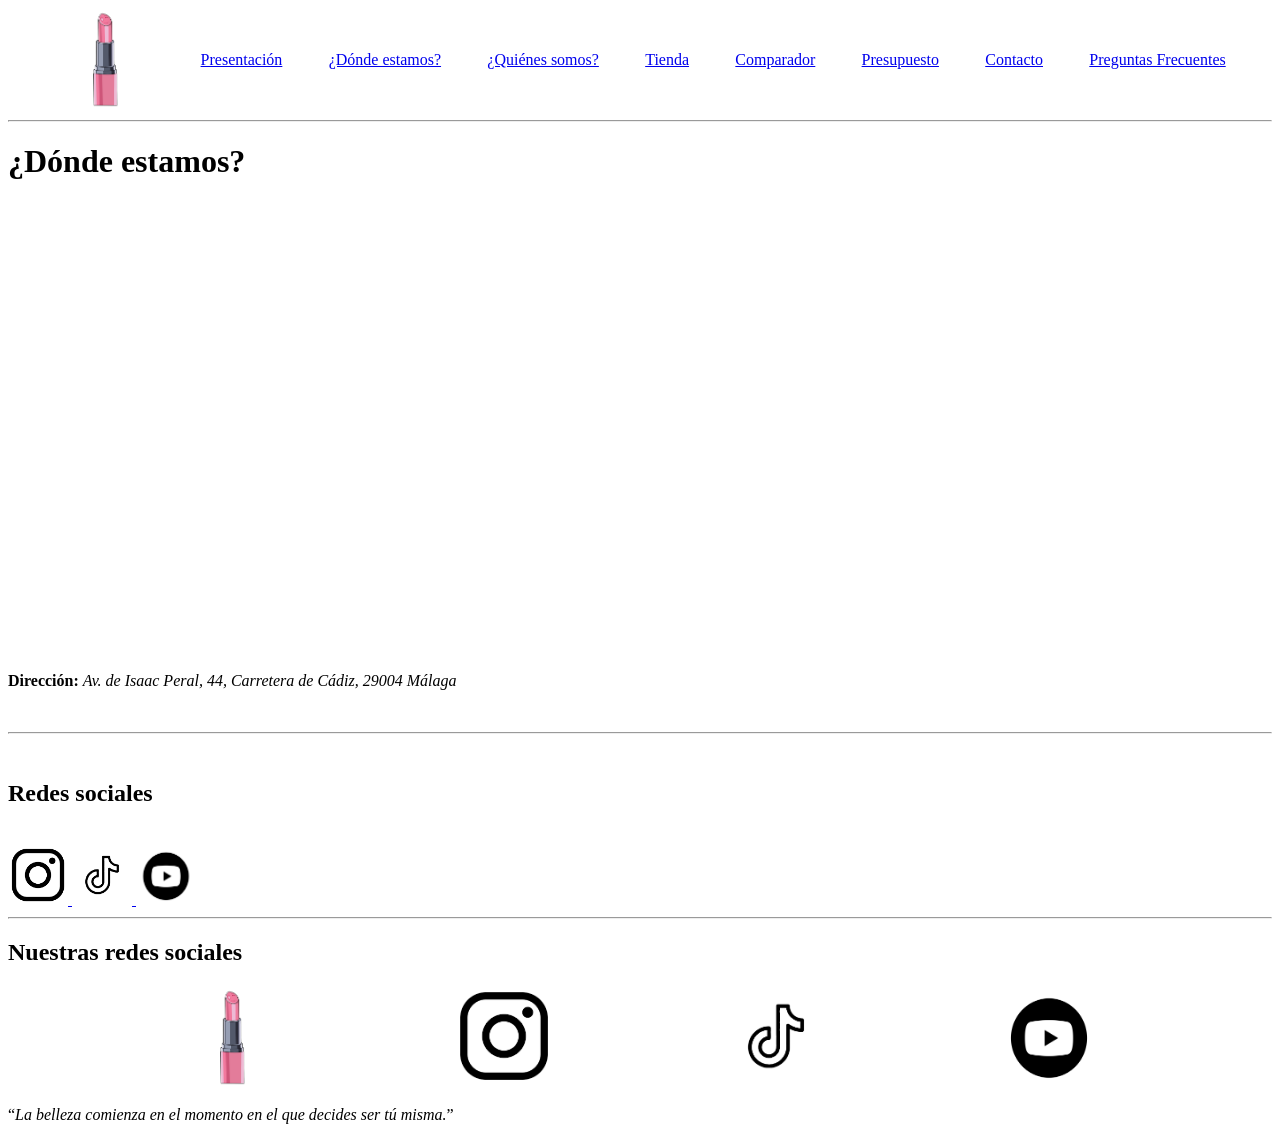
==== pagina1.html @ 7c95576a "On branch main Initial commit  Changes to be committed: 	new file:   "imagenes/Foto noem\303\255.jpg" ====
<!DOCTYPE html>
<html lang="es-ES">
  <head>
    <meta charset="UTF-8" />
    <meta
      name="viewport"
      content="width=device-width, initial-scale=1.0"
    />
    <meta
      name="author"
      content="Celia"
    />
    <meta
      name="description"
      content="Lugar donde encontrarnos y contactar con nosotras"
    />
    <meta
      name="keywords"
      content="maps, facebook, tiktok"
    />
    <title>¿Donde estamos?</title>
    <link
      rel="icon"
      href="imagenes/logo.png"
    />
    <style>
      nav{
        display: flex;
        justify-content: space-evenly;
        align-items: center;
      }
    </style>
  </head>
  <body>
    <!-- Cabecera de la página donde aparece el logo y la navegacion -->
    <header>
      <nav>
        <a href="index.html"
          ><img
            src="imagenes/logo.png"
            alt="Logo DivasMakeUp"
            width="100"
            height="100"
            title="Logo DivasMakeUp"
            id="inicio"
        /></a>
        <a href="presentacion.html">Presentación</a>
        <a href="pagina1.html">¿Dónde estamos?</a>
        <a href="pagina2.html">¿Quiénes somos?</a>
        <a href="pagina3.html">Tienda</a>
        <a href="pagina4.html">Comparador</a>
        <a href="pagina5.html">Presupuesto</a>
        <a href="pagina6.html">Contacto</a>
        <a href="pagina7.html">Preguntas Frecuentes</a>
      </nav>
      <hr />
    </header>
    <!-- Cuerpo de la página donde aparece el contenido -->
    <main>
      <!-- Parte donde aparece el lugar de la tienda y la dirección -->
      <h1>¿Dónde estamos?</h1>
      <section>
        <iframe
          src="https://www.google.com/maps/embed?pb=!1m18!1m12!1m3!1d3199.2994833748994!2d-4.46281172511031!3d36.69134067382996!2m3!1f0!2f0!3f0!3m2!1i1024!2i768!4f13.1!3m3!1m2!1s0xd72f9c45623d2c3%3A0x7a634bd28c0cf953!2sMEDAC%20Nova%20%F0%9F%A5%87%20Centro%20Tecnol%C3%B3gico%20de%20FP!5e0!3m2!1ses!2ses!4v1737686480984!5m2!1ses!2ses"
          width="600"
          height="450"
          style="border: 0"
          allowfullscreen=""
          loading="lazy"
          referrerpolicy="no-referrer-when-downgrade"
        ></iframe>
        <p>
          <strong>Dirección: </strong>
          <em>Av. de Isaac Peral, 44, Carretera de Cádiz, 29004 Málaga </em>
        </p>
      </section>
      <br />
      <hr />
      <br />
      <!-- Parte donde aparecen nuestras redes sociales -->
      <section id="redesSociales">
        <h2>Redes sociales</h2>
        <br />
        <a
          href="https://www.instagram.com/"
          target="_blank"
        >
          <img
            src="imagenes/logo insta.png"
            alt="Logo de Instagram"
            width="60"
            height="60"
            title="Logo Insta"
          />
        </a>
        <a
          href="https://www.tiktok.com/"
          target="_blank"
        >
          <img
            src="imagenes/logo tiktok.png"
            alt="Logo de Tiktok"
            width="60"
            height="60"
            title="Logo Tiktok"
          />
        </a>
        <a
          href="https://www.youtube.com/"
          target="_blank"
        >
          <img
            src="imagenes/logo youtube.jpg"
            alt="Logo de YouTube"
            width="60"
            height="60"
            title="Logo Youtube"
          />
        </a>
      </section>
      <hr />
    </main>
    <!-- Pie de la página donde aparecen las redes sociales -->
    <footer>
      <h2>Nuestras redes sociales</h2>
      <nav>
        <a href="#inicio">
          <img
            src="imagenes/logo.png"
            alt="Logo DivasMakeUp"
            width="100"
            height="100"
            title="Logo DivasMakeUp"
          />
        </a>
        <a
          href="https://www.instagram.com/"
          target="_blank"
        >
          <img
            src="imagenes/logo insta.png"
            alt="Logo de Instagram"
            width="100"
            height="100"
            title="Logo Insta"
          />
        </a>
        <a
          href="https://www.tiktok.com/"
          target="_blank"
        >
          <img
            src="imagenes/logo tiktok.png"
            alt="Logo de Tiktok"
            width="100"
            height="100"
            title="Logo Tiktok"
          />
        </a>
        <a
          href="https://www.youtube.com/"
          target="_blank"
        >
          <img
            src="imagenes/logo youtube.jpg"
            alt="Logo de YouTube"
            width="100"
            height="100"
            title="Logo Youtube"
          />
        </a>
      </nav>
      <p><q><em>La belleza comienza en el momento en el que decides ser tú misma.</em></q> </p>
    </footer>
  </body>
</html>
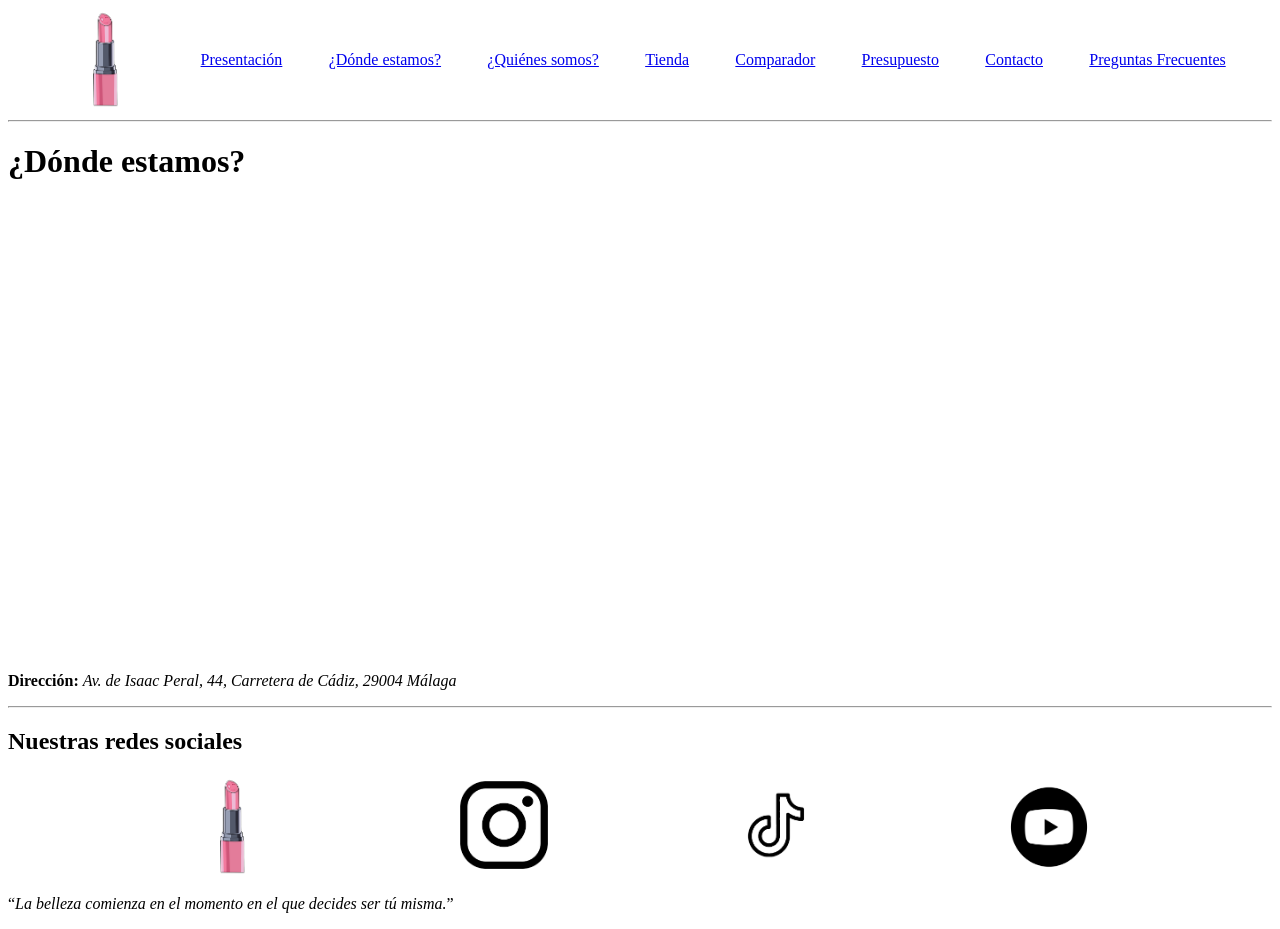
==== commit 526b61a2: "On branch main Your branch is up to date with 'origin/main'. Changes to be committed: 	new file:   ." ====
--- a/pagina1.html
+++ b/pagina1.html
@@ -24,7 +24,7 @@
       href="imagenes/logo.png"
     />
     <style>
-      nav{
+      nav {
         display: flex;
         justify-content: space-evenly;
         align-items: center;
@@ -73,50 +73,6 @@
           <strong>Dirección: </strong>
           <em>Av. de Isaac Peral, 44, Carretera de Cádiz, 29004 Málaga </em>
         </p>
-      </section>
-      <br />
-      <hr />
-      <br />
-      <!-- Parte donde aparecen nuestras redes sociales -->
-      <section id="redesSociales">
-        <h2>Redes sociales</h2>
-        <br />
-        <a
-          href="https://www.instagram.com/"
-          target="_blank"
-        >
-          <img
-            src="imagenes/logo insta.png"
-            alt="Logo de Instagram"
-            width="60"
-            height="60"
-            title="Logo Insta"
-          />
-        </a>
-        <a
-          href="https://www.tiktok.com/"
-          target="_blank"
-        >
-          <img
-            src="imagenes/logo tiktok.png"
-            alt="Logo de Tiktok"
-            width="60"
-            height="60"
-            title="Logo Tiktok"
-          />
-        </a>
-        <a
-          href="https://www.youtube.com/"
-          target="_blank"
-        >
-          <img
-            src="imagenes/logo youtube.jpg"
-            alt="Logo de YouTube"
-            width="60"
-            height="60"
-            title="Logo Youtube"
-          />
-        </a>
       </section>
       <hr />
     </main>
@@ -170,7 +126,14 @@
           />
         </a>
       </nav>
-      <p><q><em>La belleza comienza en el momento en el que decides ser tú misma.</em></q> </p>
+      <p>
+        <q
+          ><em
+            >La belleza comienza en el momento en el que decides ser tú
+            misma.</em
+          ></q
+        >
+      </p>
     </footer>
   </body>
 </html>
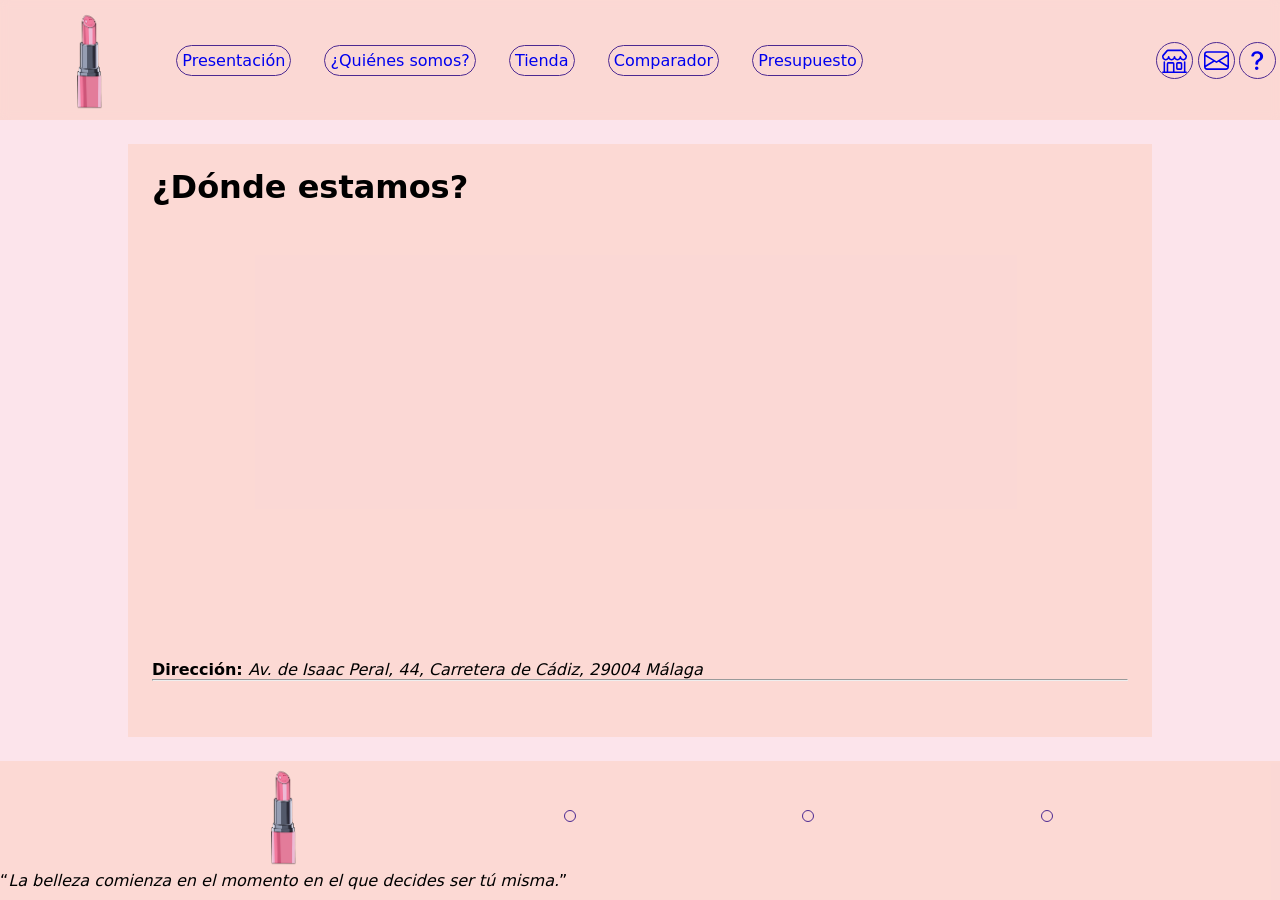
==== commit 49c1fd8b: "On branch main Your branch is up to date with 'origin/main'. Changes to be committed: 	new file:   e" ====
--- a/pagina1.html
+++ b/pagina1.html
@@ -23,19 +23,18 @@
       rel="icon"
       href="imagenes/logo.png"
     />
-    <style>
-      nav {
-        display: flex;
-        justify-content: space-evenly;
-        align-items: center;
-      }
-    </style>
+    <link
+      rel="stylesheet"
+      href="pagina1.css"
+    />
   </head>
   <body>
     <!-- Cabecera de la página donde aparece el logo y la navegacion -->
     <header>
-      <nav>
-        <a href="index.html"
+      <nav class="navegacion1">
+        <a
+          href="index.html"
+          class="logo"
           ><img
             src="imagenes/logo.png"
             alt="Logo DivasMakeUp"
@@ -45,15 +44,54 @@
             id="inicio"
         /></a>
         <a href="presentacion.html">Presentación</a>
-        <a href="pagina1.html">¿Dónde estamos?</a>
-        <a href="pagina2.html">¿Quiénes somos?</a>
-        <a href="pagina3.html">Tienda</a>
+
+        <a href="pagina2.html"> ¿Quiénes somos?</a>
+        <a href="pagina3.html"> Tienda</a>
         <a href="pagina4.html">Comparador</a>
         <a href="pagina5.html">Presupuesto</a>
-        <a href="pagina6.html">Contacto</a>
-        <a href="pagina7.html">Preguntas Frecuentes</a>
       </nav>
-      <hr />
+      <nav class="navegacion2">
+        <a href="pagina1.html">
+          <svg
+            xmlns="http://www.w3.org/2000/svg"
+            width="16"
+            height="16"
+            fill="currentColor"
+            class="bi bi-shop"
+            viewBox="0 0 16 16"
+          >
+            <path
+              d="M2.97 1.35A1 1 0 0 1 3.73 1h8.54a1 1 0 0 1 .76.35l2.609 3.044A1.5 1.5 0 0 1 16 5.37v.255a2.375 2.375 0 0 1-4.25 1.458A2.37 2.37 0 0 1 9.875 8 2.37 2.37 0 0 1 8 7.083 2.37 2.37 0 0 1 6.125 8a2.37 2.37 0 0 1-1.875-.917A2.375 2.375 0 0 1 0 5.625V5.37a1.5 1.5 0 0 1 .361-.976zm1.78 4.275a1.375 1.375 0 0 0 2.75 0 .5.5 0 0 1 1 0 1.375 1.375 0 0 0 2.75 0 .5.5 0 0 1 1 0 1.375 1.375 0 1 0 2.75 0V5.37a.5.5 0 0 0-.12-.325L12.27 2H3.73L1.12 5.045A.5.5 0 0 0 1 5.37v.255a1.375 1.375 0 0 0 2.75 0 .5.5 0 0 1 1 0M1.5 8.5A.5.5 0 0 1 2 9v6h1v-5a1 1 0 0 1 1-1h3a1 1 0 0 1 1 1v5h6V9a.5.5 0 0 1 1 0v6h.5a.5.5 0 0 1 0 1H.5a.5.5 0 0 1 0-1H1V9a.5.5 0 0 1 .5-.5M4 15h3v-5H4zm5-5a1 1 0 0 1 1-1h2a1 1 0 0 1 1 1v3a1 1 0 0 1-1 1h-2a1 1 0 0 1-1-1zm3 0h-2v3h2z"
+            /></svg
+        ></a>
+        <a href="pagina6.html">
+          <svg
+            xmlns="http://www.w3.org/2000/svg"
+            width="16"
+            height="16"
+            fill="currentColor"
+            class="bi bi-envelope"
+            viewBox="0 0 16 16"
+          >
+            <path
+              d="M0 4a2 2 0 0 1 2-2h12a2 2 0 0 1 2 2v8a2 2 0 0 1-2 2H2a2 2 0 0 1-2-2zm2-1a1 1 0 0 0-1 1v.217l7 4.2 7-4.2V4a1 1 0 0 0-1-1zm13 2.383-4.708 2.825L15 11.105zm-.034 6.876-5.64-3.471L8 9.583l-1.326-.795-5.64 3.47A1 1 0 0 0 2 13h12a1 1 0 0 0 .966-.741M1 11.105l4.708-2.897L1 5.383z"
+            /></svg
+        ></a>
+        <a href="pagina7.html">
+          <svg
+            xmlns="http://www.w3.org/2000/svg"
+            width="16"
+            height="16"
+            fill="currentColor"
+            class="bi bi-question-lg"
+            viewBox="0 0 16 16"
+          >
+            <path
+              fill-rule="evenodd"
+              d="M4.475 5.458c-.284 0-.514-.237-.47-.517C4.28 3.24 5.576 2 7.825 2c2.25 0 3.767 1.36 3.767 3.215 0 1.344-.665 2.288-1.79 2.973-1.1.659-1.414 1.118-1.414 2.01v.03a.5.5 0 0 1-.5.5h-.77a.5.5 0 0 1-.5-.495l-.003-.2c-.043-1.221.477-2.001 1.645-2.712 1.03-.632 1.397-1.135 1.397-2.028 0-.979-.758-1.698-1.926-1.698-1.009 0-1.71.529-1.938 1.402-.066.254-.278.461-.54.461h-.777ZM7.496 14c.622 0 1.095-.474 1.095-1.09 0-.618-.473-1.092-1.095-1.092-.606 0-1.087.474-1.087 1.091S6.89 14 7.496 14"
+            /></svg
+        ></a>
+      </nav>
     </header>
     <!-- Cuerpo de la página donde aparece el contenido -->
     <main>
@@ -78,9 +116,11 @@
     </main>
     <!-- Pie de la página donde aparecen las redes sociales -->
     <footer>
-      <h2>Nuestras redes sociales</h2>
       <nav>
-        <a href="#inicio">
+        <a
+          href="#inicio"
+          class="logo"
+        >
           <img
             src="imagenes/logo.png"
             alt="Logo DivasMakeUp"
@@ -94,10 +134,8 @@
           target="_blank"
         >
           <img
-            src="imagenes/logo insta.png"
+            src="icons/instagram.svg"
             alt="Logo de Instagram"
-            width="100"
-            height="100"
             title="Logo Insta"
           />
         </a>
@@ -106,10 +144,8 @@
           target="_blank"
         >
           <img
-            src="imagenes/logo tiktok.png"
+            src="icons/tiktok.svg"
             alt="Logo de Tiktok"
-            width="100"
-            height="100"
             title="Logo Tiktok"
           />
         </a>
@@ -118,14 +154,13 @@
           target="_blank"
         >
           <img
-            src="imagenes/logo youtube.jpg"
+            src="icons/youtube.svg"
             alt="Logo de YouTube"
-            width="100"
-            height="100"
             title="Logo Youtube"
           />
         </a>
       </nav>
+
       <p>
         <q
           ><em
--- a/pagina1.css
+++ b/pagina1.css
@@ -0,0 +1,128 @@
+:root {
+  --color-morado-azul: 76 41 145;
+  --color-morado: 134 45 163;
+  --color-morado-claro: 193 53 158;
+  --color-rosa: 242 122 158;
+  --color-salmon: 250 122 121;
+  --color-salmon-claro: 247 169 123;
+
+  font-family: system-ui, -apple-system, BlinkMacSystemFont, 'Segoe UI', Roboto,
+    Oxygen, Ubuntu, Cantarell, 'Open Sans', 'Helvetica Neue', sans-serif;
+}
+
+*,
+*::before,
+*::after {
+  box-sizing: border-box;
+  margin: 0;
+  scrollbar-width: thin;
+  scrollbar-color: rgb(var(--color-salmon-claro) / 0.8) transparent;
+  scroll-behavior: smooth;
+
+  /* outline: tomato 1px solid; */
+}
+
+html,
+body {
+  min-height: 100dvh;
+}
+
+body {
+  display: flex;
+  flex-direction: column;
+  flex-wrap: nowrap;
+  align-items: center;
+  gap: 1.5rem;
+  background-color: rgb(var(--color-rosa) / 0.2);
+}
+
+header {
+  background-color: rgb(var(--color-salmon-claro) / 0.2);
+  position: sticky;
+  top: 0;
+  width: 100%;
+  /* height: 20vh; */
+  flex: 2;
+  -webkit-backdrop-filter: blur(5px);
+  backdrop-filter: blur(5px); /* Aplica desenfoque */
+  z-index: 2;
+
+  display: flex;
+  flex-direction: row;
+  justify-content: space-between;
+  align-items: center;
+  flex-wrap: nowrap;
+}
+
+main {
+  width: 80%;
+  flex: 6;
+  padding: 1.5rem;
+  background-color: rgb(var(--color-salmon-claro) / 0.2);
+  /* height: 60vh; */
+}
+
+footer {
+  background-color: rgb(var(--color-salmon-claro) / 0.2);
+  width: 100%;
+  /* height: 20vh; */
+  flex: 2;
+}
+
+a {
+  display: flex;
+  flex-direction: column;
+  align-items: center;
+  text-decoration: none;
+  position: relative;
+
+  border: 1px solid rgb(var(--color-morado-azul));
+  border-radius: 25px;
+  padding: 5px;
+  overflow: hidden;
+
+  svg {
+    width: 25px;
+    height: 25px;
+  }
+
+  &::before {
+    position: absolute;
+    content: '';
+    width: 100%;
+    height: 0%;
+    bottom: 0;
+    left: 0;
+    z-index: -1;
+    background-color: rgb(var(--color-rosa));
+    border-radius: 50% 50% 0 0;
+  }
+
+  &:hover::before {
+    transition: height 0.4s ease;
+    height: 150%;
+  }
+}
+
+.logo {
+  border: none;
+  &:hover::before {
+    transition: height 0.4s ease;
+    height: 0;
+  }
+}
+
+nav {
+  display: flex;
+  flex-direction: row;
+  justify-content: space-evenly;
+  align-items: center;
+
+  &.navegacion1 {
+    width: 70%;
+  }
+
+  &.navegacion2 {
+    width: 10%;
+  }
+}
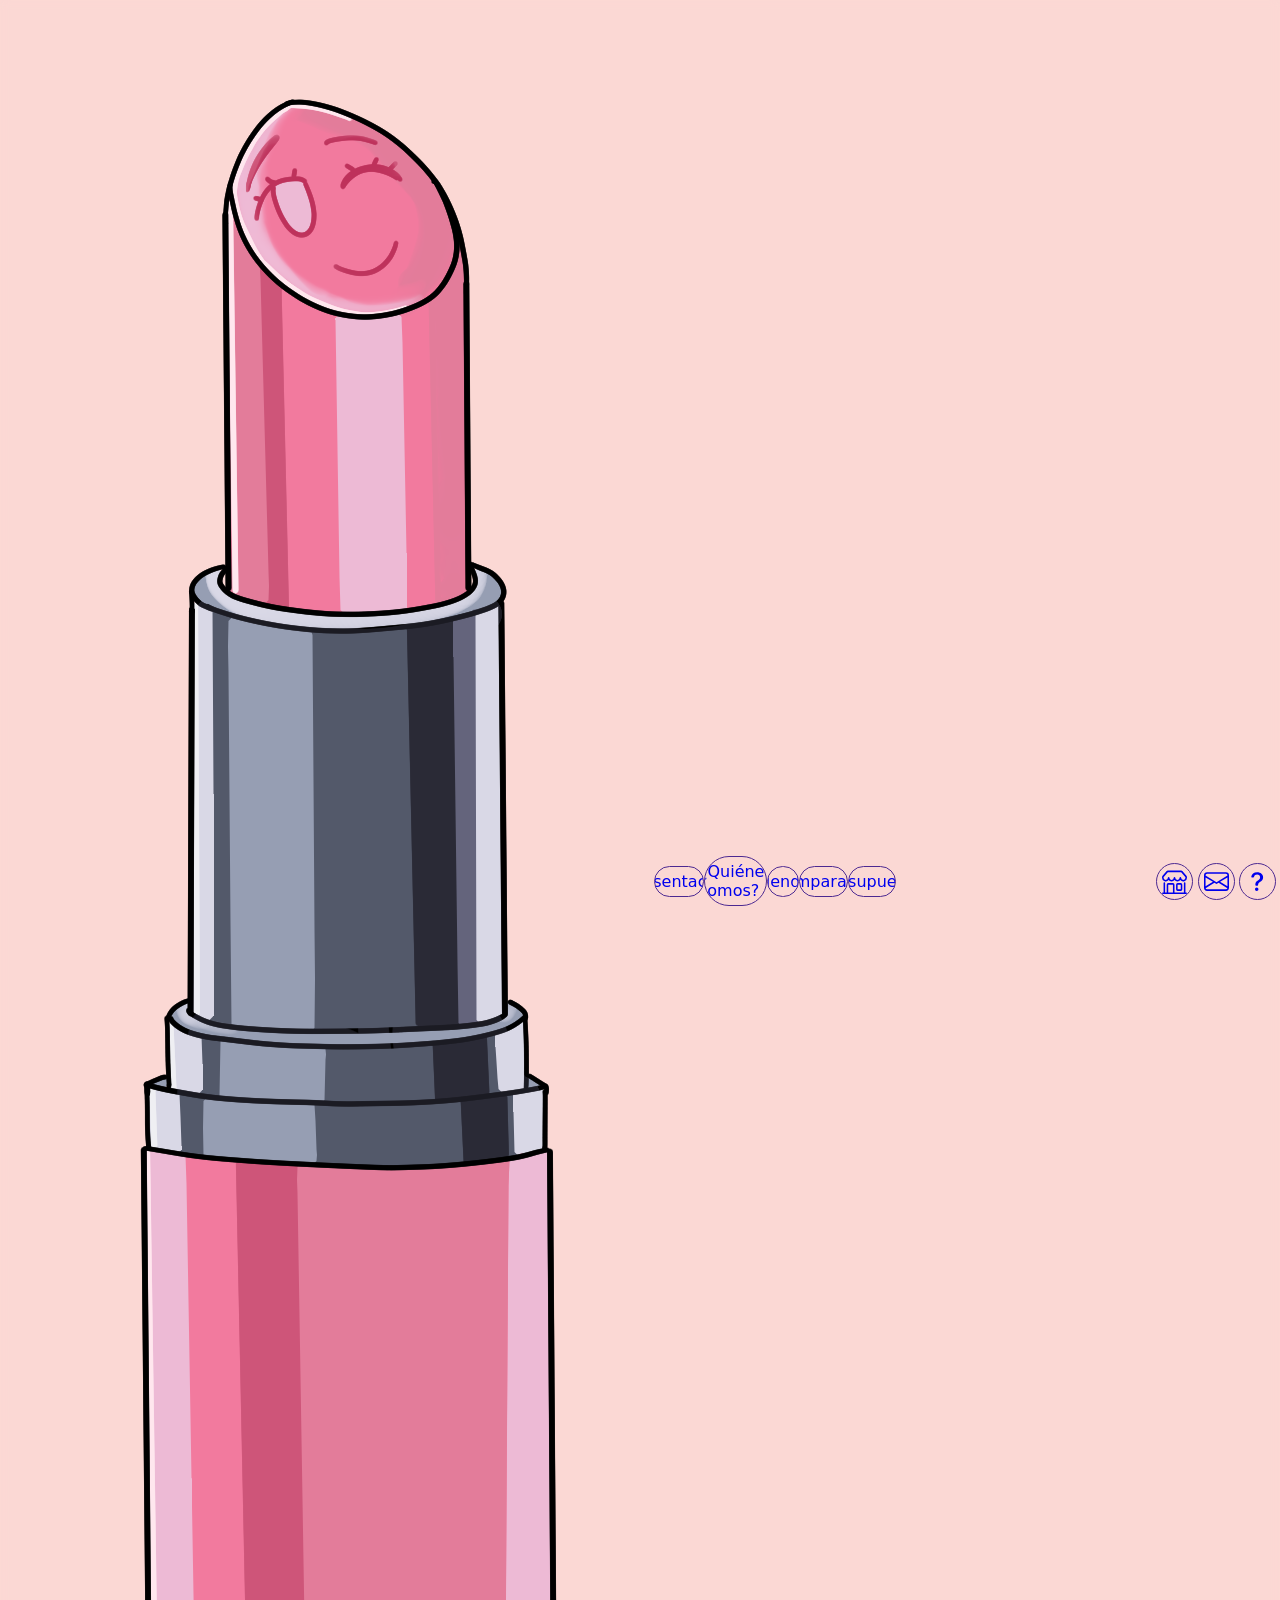
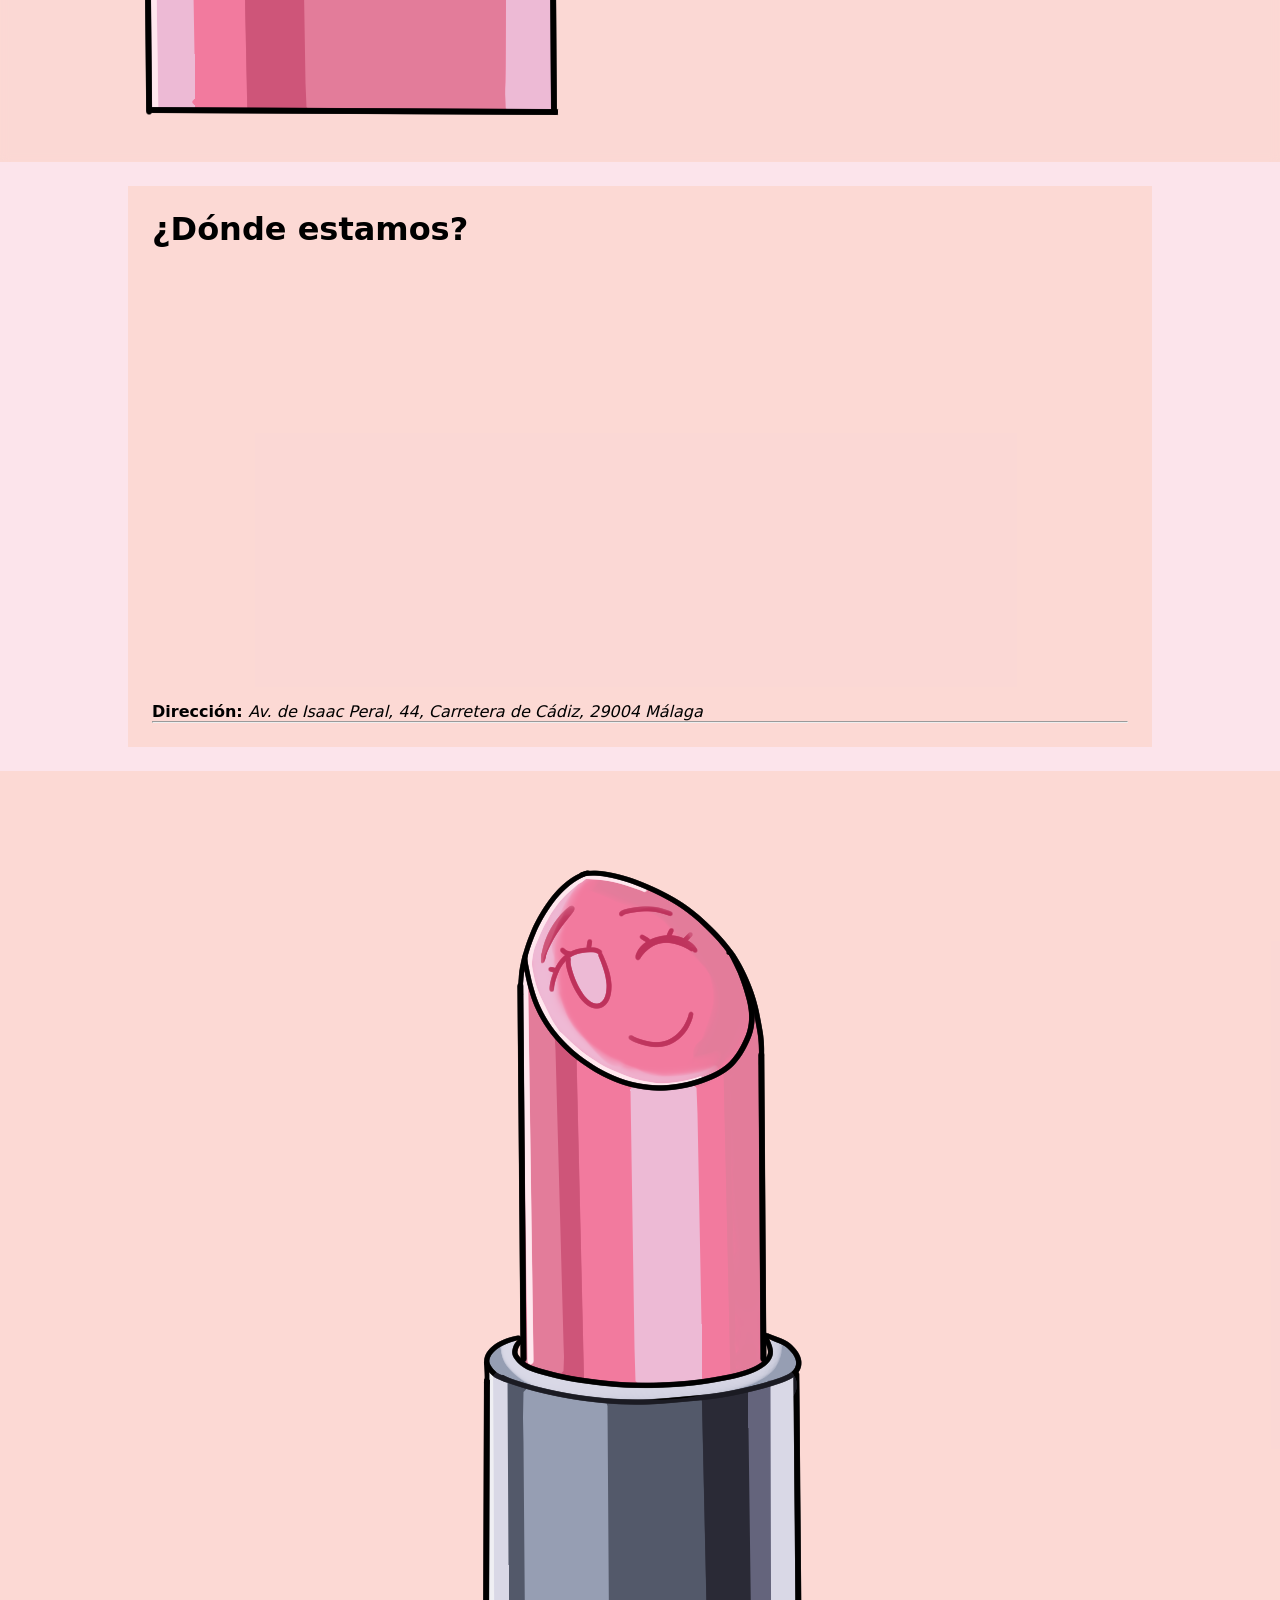
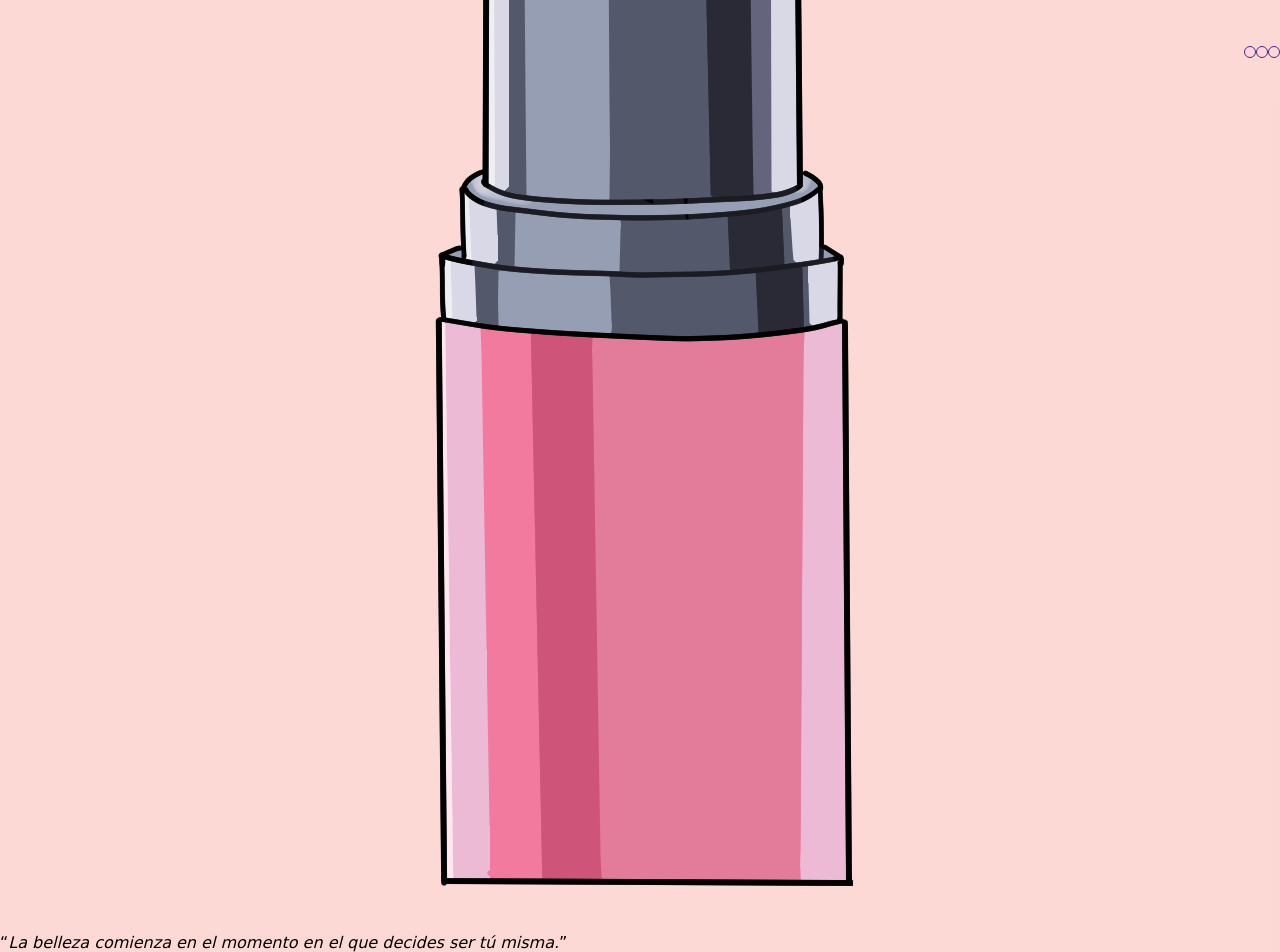
==== commit a666d76e: "refactor: extracted common styles into estilosGlobales.css On branch main Your branch is up to date " ====
--- a/pagina1.html
+++ b/pagina1.html
@@ -38,8 +38,6 @@
           ><img
             src="imagenes/logo.png"
             alt="Logo DivasMakeUp"
-            width="100"
-            height="100"
             title="Logo DivasMakeUp"
             id="inicio"
         /></a>
@@ -124,8 +122,6 @@
           <img
             src="imagenes/logo.png"
             alt="Logo DivasMakeUp"
-            width="100"
-            height="100"
             title="Logo DivasMakeUp"
           />
         </a>
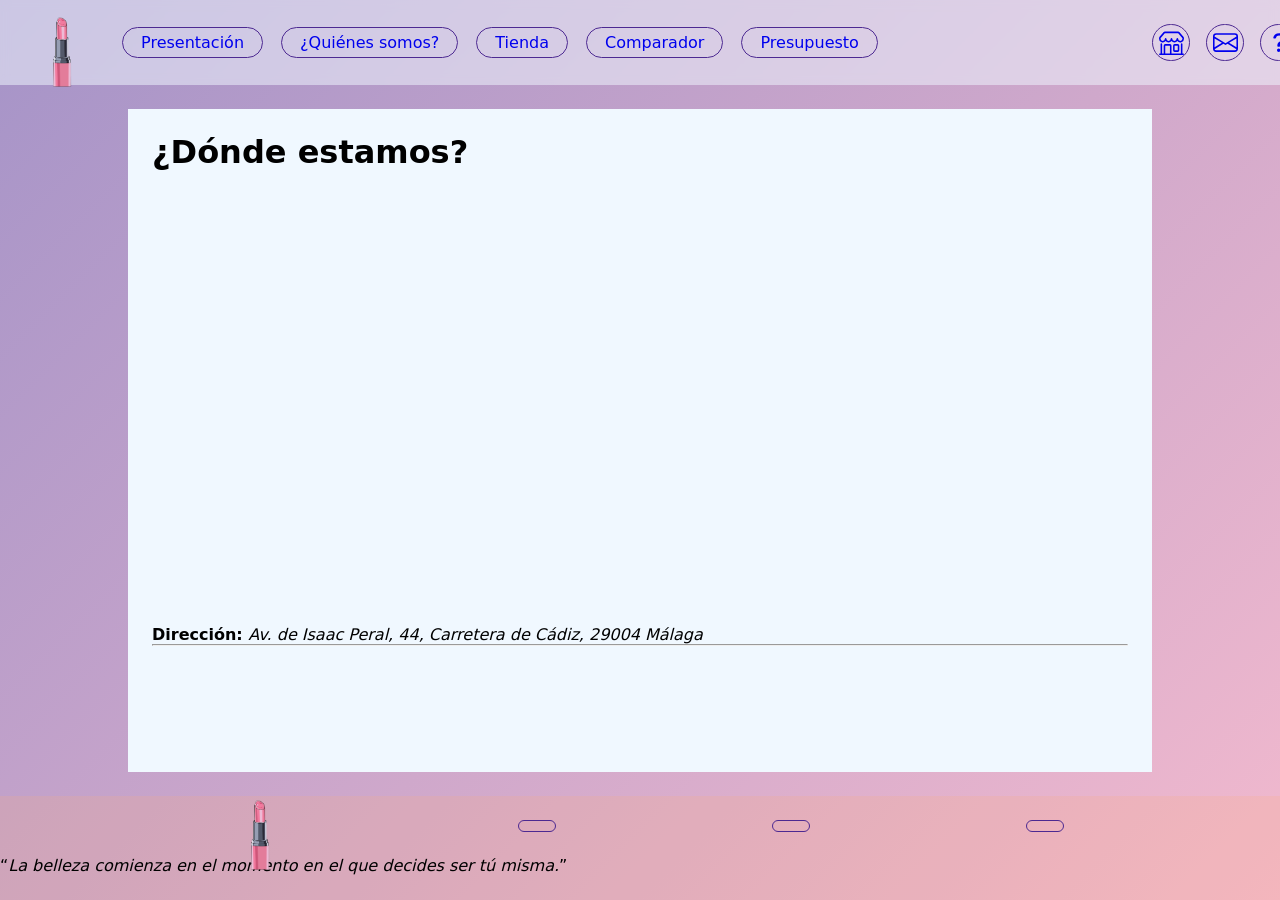
==== commit dc407a1f: "Hola" ====
--- a/pagina1.html
+++ b/pagina1.html
@@ -1,170 +1,90 @@
 <!DOCTYPE html>
 <html lang="es-ES">
-  <head>
-    <meta charset="UTF-8" />
-    <meta
-      name="viewport"
-      content="width=device-width, initial-scale=1.0"
-    />
-    <meta
-      name="author"
-      content="Celia"
-    />
-    <meta
-      name="description"
-      content="Lugar donde encontrarnos y contactar con nosotras"
-    />
-    <meta
-      name="keywords"
-      content="maps, facebook, tiktok"
-    />
-    <title>¿Donde estamos?</title>
-    <link
-      rel="icon"
-      href="imagenes/logo.png"
-    />
-    <link
-      rel="stylesheet"
-      href="pagina1.css"
-    />
-  </head>
-  <body>
-    <!-- Cabecera de la página donde aparece el logo y la navegacion -->
-    <header>
-      <nav class="navegacion1">
-        <a
-          href="index.html"
-          class="logo"
-          ><img
-            src="imagenes/logo.png"
-            alt="Logo DivasMakeUp"
-            title="Logo DivasMakeUp"
-            id="inicio"
-        /></a>
-        <a href="presentacion.html">Presentación</a>
 
-        <a href="pagina2.html"> ¿Quiénes somos?</a>
-        <a href="pagina3.html"> Tienda</a>
-        <a href="pagina4.html">Comparador</a>
-        <a href="pagina5.html">Presupuesto</a>
-      </nav>
-      <nav class="navegacion2">
-        <a href="pagina1.html">
-          <svg
-            xmlns="http://www.w3.org/2000/svg"
-            width="16"
-            height="16"
-            fill="currentColor"
-            class="bi bi-shop"
-            viewBox="0 0 16 16"
-          >
-            <path
-              d="M2.97 1.35A1 1 0 0 1 3.73 1h8.54a1 1 0 0 1 .76.35l2.609 3.044A1.5 1.5 0 0 1 16 5.37v.255a2.375 2.375 0 0 1-4.25 1.458A2.37 2.37 0 0 1 9.875 8 2.37 2.37 0 0 1 8 7.083 2.37 2.37 0 0 1 6.125 8a2.37 2.37 0 0 1-1.875-.917A2.375 2.375 0 0 1 0 5.625V5.37a1.5 1.5 0 0 1 .361-.976zm1.78 4.275a1.375 1.375 0 0 0 2.75 0 .5.5 0 0 1 1 0 1.375 1.375 0 0 0 2.75 0 .5.5 0 0 1 1 0 1.375 1.375 0 1 0 2.75 0V5.37a.5.5 0 0 0-.12-.325L12.27 2H3.73L1.12 5.045A.5.5 0 0 0 1 5.37v.255a1.375 1.375 0 0 0 2.75 0 .5.5 0 0 1 1 0M1.5 8.5A.5.5 0 0 1 2 9v6h1v-5a1 1 0 0 1 1-1h3a1 1 0 0 1 1 1v5h6V9a.5.5 0 0 1 1 0v6h.5a.5.5 0 0 1 0 1H.5a.5.5 0 0 1 0-1H1V9a.5.5 0 0 1 .5-.5M4 15h3v-5H4zm5-5a1 1 0 0 1 1-1h2a1 1 0 0 1 1 1v3a1 1 0 0 1-1 1h-2a1 1 0 0 1-1-1zm3 0h-2v3h2z"
-            /></svg
-        ></a>
-        <a href="pagina6.html">
-          <svg
-            xmlns="http://www.w3.org/2000/svg"
-            width="16"
-            height="16"
-            fill="currentColor"
-            class="bi bi-envelope"
-            viewBox="0 0 16 16"
-          >
-            <path
-              d="M0 4a2 2 0 0 1 2-2h12a2 2 0 0 1 2 2v8a2 2 0 0 1-2 2H2a2 2 0 0 1-2-2zm2-1a1 1 0 0 0-1 1v.217l7 4.2 7-4.2V4a1 1 0 0 0-1-1zm13 2.383-4.708 2.825L15 11.105zm-.034 6.876-5.64-3.471L8 9.583l-1.326-.795-5.64 3.47A1 1 0 0 0 2 13h12a1 1 0 0 0 .966-.741M1 11.105l4.708-2.897L1 5.383z"
-            /></svg
-        ></a>
-        <a href="pagina7.html">
-          <svg
-            xmlns="http://www.w3.org/2000/svg"
-            width="16"
-            height="16"
-            fill="currentColor"
-            class="bi bi-question-lg"
-            viewBox="0 0 16 16"
-          >
-            <path
-              fill-rule="evenodd"
-              d="M4.475 5.458c-.284 0-.514-.237-.47-.517C4.28 3.24 5.576 2 7.825 2c2.25 0 3.767 1.36 3.767 3.215 0 1.344-.665 2.288-1.79 2.973-1.1.659-1.414 1.118-1.414 2.01v.03a.5.5 0 0 1-.5.5h-.77a.5.5 0 0 1-.5-.495l-.003-.2c-.043-1.221.477-2.001 1.645-2.712 1.03-.632 1.397-1.135 1.397-2.028 0-.979-.758-1.698-1.926-1.698-1.009 0-1.71.529-1.938 1.402-.066.254-.278.461-.54.461h-.777ZM7.496 14c.622 0 1.095-.474 1.095-1.09 0-.618-.473-1.092-1.095-1.092-.606 0-1.087.474-1.087 1.091S6.89 14 7.496 14"
-            /></svg
-        ></a>
-      </nav>
-    </header>
-    <!-- Cuerpo de la página donde aparece el contenido -->
-    <main>
-      <!-- Parte donde aparece el lugar de la tienda y la dirección -->
-      <h1>¿Dónde estamos?</h1>
-      <section>
-        <iframe
-          src="https://www.google.com/maps/embed?pb=!1m18!1m12!1m3!1d3199.2994833748994!2d-4.46281172511031!3d36.69134067382996!2m3!1f0!2f0!3f0!3m2!1i1024!2i768!4f13.1!3m3!1m2!1s0xd72f9c45623d2c3%3A0x7a634bd28c0cf953!2sMEDAC%20Nova%20%F0%9F%A5%87%20Centro%20Tecnol%C3%B3gico%20de%20FP!5e0!3m2!1ses!2ses!4v1737686480984!5m2!1ses!2ses"
-          width="600"
-          height="450"
-          style="border: 0"
-          allowfullscreen=""
-          loading="lazy"
-          referrerpolicy="no-referrer-when-downgrade"
-        ></iframe>
-        <p>
-          <strong>Dirección: </strong>
-          <em>Av. de Isaac Peral, 44, Carretera de Cádiz, 29004 Málaga </em>
-        </p>
-      </section>
-      <hr />
-    </main>
-    <!-- Pie de la página donde aparecen las redes sociales -->
-    <footer>
-      <nav>
-        <a
-          href="#inicio"
-          class="logo"
-        >
-          <img
-            src="imagenes/logo.png"
-            alt="Logo DivasMakeUp"
-            title="Logo DivasMakeUp"
-          />
-        </a>
-        <a
-          href="https://www.instagram.com/"
-          target="_blank"
-        >
-          <img
-            src="icons/instagram.svg"
-            alt="Logo de Instagram"
-            title="Logo Insta"
-          />
-        </a>
-        <a
-          href="https://www.tiktok.com/"
-          target="_blank"
-        >
-          <img
-            src="icons/tiktok.svg"
-            alt="Logo de Tiktok"
-            title="Logo Tiktok"
-          />
-        </a>
-        <a
-          href="https://www.youtube.com/"
-          target="_blank"
-        >
-          <img
-            src="icons/youtube.svg"
-            alt="Logo de YouTube"
-            title="Logo Youtube"
-          />
-        </a>
-      </nav>
+<head>
+  <meta charset="UTF-8" />
+  <meta name="viewport" content="width=device-width, initial-scale=1.0" />
+  <meta name="author" content="Celia" />
+  <meta name="description" content="Lugar donde encontrarnos y contactar con nosotras" />
+  <meta name="keywords" content="maps, facebook, tiktok" />
+  <title>¿Donde estamos?</title>
+  <link rel="icon" href="imagenes/logo.png" />
+  <link rel="stylesheet" href="estilosGlobales.css">
+  <link rel="stylesheet" href="pagina1.css" />
+</head>
 
+<body>
+  <!-- Cabecera de la página donde aparece el logo y la navegacion -->
+  <header>
+    <nav class="navegacion1">
+      <a href="index.html" class="enlaceLogo"><img src="imagenes/logo.png" alt="Logo DivasMakeUp" title="Logo DivasMakeUp"
+          id="inicio" /></a>
+      <a href="presentacion.html">Presentación</a>
+
+      <a href="pagina2.html"> ¿Quiénes somos?</a>
+      <a href="pagina3.html"> Tienda</a>
+      <a href="pagina4.html">Comparador</a>
+      <a href="pagina5.html">Presupuesto</a>
+    </nav>
+    <nav class="navegacion2">
+      <a href="pagina1.html">
+        <svg xmlns="http://www.w3.org/2000/svg" width="16" height="16" fill="currentColor" class="bi bi-shop"
+          viewBox="0 0 16 16">
+          <path
+            d="M2.97 1.35A1 1 0 0 1 3.73 1h8.54a1 1 0 0 1 .76.35l2.609 3.044A1.5 1.5 0 0 1 16 5.37v.255a2.375 2.375 0 0 1-4.25 1.458A2.37 2.37 0 0 1 9.875 8 2.37 2.37 0 0 1 8 7.083 2.37 2.37 0 0 1 6.125 8a2.37 2.37 0 0 1-1.875-.917A2.375 2.375 0 0 1 0 5.625V5.37a1.5 1.5 0 0 1 .361-.976zm1.78 4.275a1.375 1.375 0 0 0 2.75 0 .5.5 0 0 1 1 0 1.375 1.375 0 0 0 2.75 0 .5.5 0 0 1 1 0 1.375 1.375 0 1 0 2.75 0V5.37a.5.5 0 0 0-.12-.325L12.27 2H3.73L1.12 5.045A.5.5 0 0 0 1 5.37v.255a1.375 1.375 0 0 0 2.75 0 .5.5 0 0 1 1 0M1.5 8.5A.5.5 0 0 1 2 9v6h1v-5a1 1 0 0 1 1-1h3a1 1 0 0 1 1 1v5h6V9a.5.5 0 0 1 1 0v6h.5a.5.5 0 0 1 0 1H.5a.5.5 0 0 1 0-1H1V9a.5.5 0 0 1 .5-.5M4 15h3v-5H4zm5-5a1 1 0 0 1 1-1h2a1 1 0 0 1 1 1v3a1 1 0 0 1-1 1h-2a1 1 0 0 1-1-1zm3 0h-2v3h2z" />
+        </svg></a>
+      <a href="pagina6.html">
+        <svg xmlns="http://www.w3.org/2000/svg" width="16" height="16" fill="currentColor" class="bi bi-envelope"
+          viewBox="0 0 16 16">
+          <path
+            d="M0 4a2 2 0 0 1 2-2h12a2 2 0 0 1 2 2v8a2 2 0 0 1-2 2H2a2 2 0 0 1-2-2zm2-1a1 1 0 0 0-1 1v.217l7 4.2 7-4.2V4a1 1 0 0 0-1-1zm13 2.383-4.708 2.825L15 11.105zm-.034 6.876-5.64-3.471L8 9.583l-1.326-.795-5.64 3.47A1 1 0 0 0 2 13h12a1 1 0 0 0 .966-.741M1 11.105l4.708-2.897L1 5.383z" />
+        </svg></a>
+      <a href="pagina7.html">
+        <svg xmlns="http://www.w3.org/2000/svg" width="16" height="16" fill="currentColor" class="bi bi-question-lg"
+          viewBox="0 0 16 16">
+          <path fill-rule="evenodd"
+            d="M4.475 5.458c-.284 0-.514-.237-.47-.517C4.28 3.24 5.576 2 7.825 2c2.25 0 3.767 1.36 3.767 3.215 0 1.344-.665 2.288-1.79 2.973-1.1.659-1.414 1.118-1.414 2.01v.03a.5.5 0 0 1-.5.5h-.77a.5.5 0 0 1-.5-.495l-.003-.2c-.043-1.221.477-2.001 1.645-2.712 1.03-.632 1.397-1.135 1.397-2.028 0-.979-.758-1.698-1.926-1.698-1.009 0-1.71.529-1.938 1.402-.066.254-.278.461-.54.461h-.777ZM7.496 14c.622 0 1.095-.474 1.095-1.09 0-.618-.473-1.092-1.095-1.092-.606 0-1.087.474-1.087 1.091S6.89 14 7.496 14" />
+        </svg></a>
+    </nav>
+  </header>
+  <!-- Cuerpo de la página donde aparece el contenido -->
+  <main>
+    <!-- Parte donde aparece el lugar de la tienda y la dirección -->
+    <h1>¿Dónde estamos?</h1>
+    <section>
+      <iframe
+        src="https://www.google.com/maps/embed?pb=!1m18!1m12!1m3!1d3199.2994833748994!2d-4.46281172511031!3d36.69134067382996!2m3!1f0!2f0!3f0!3m2!1i1024!2i768!4f13.1!3m3!1m2!1s0xd72f9c45623d2c3%3A0x7a634bd28c0cf953!2sMEDAC%20Nova%20%F0%9F%A5%87%20Centro%20Tecnol%C3%B3gico%20de%20FP!5e0!3m2!1ses!2ses!4v1737686480984!5m2!1ses!2ses"
+        width="600" height="450" style="border: 0" allowfullscreen="" loading="lazy"
+        referrerpolicy="no-referrer-when-downgrade"></iframe>
       <p>
-        <q
-          ><em
-            >La belleza comienza en el momento en el que decides ser tú
-            misma.</em
-          ></q
-        >
+        <strong>Dirección: </strong>
+        <em>Av. de Isaac Peral, 44, Carretera de Cádiz, 29004 Málaga </em>
       </p>
-    </footer>
-  </body>
-</html>
+    </section>
+    <hr />
+  </main>
+  <!-- Pie de la página donde aparecen las redes sociales -->
+  <footer>
+    <nav>
+      <a href="#inicio" class="enlaceLogo">
+        <img src="imagenes/logo.png" alt="Logo DivasMakeUp" title="Logo DivasMakeUp" />
+      </a>
+      <a href="https://www.instagram.com/" target="_blank">
+        <img src="icons/instagram.svg" alt="Logo de Instagram" title="Logo Insta" />
+      </a>
+      <a href="https://www.tiktok.com/" target="_blank">
+        <img src="icons/tiktok.svg" alt="Logo de Tiktok" title="Logo Tiktok" />
+      </a>
+      <a href="https://www.youtube.com/" target="_blank">
+        <img src="icons/youtube.svg" alt="Logo de YouTube" title="Logo Youtube" />
+      </a>
+    </nav>
+
+    <p>
+      <q><em>La belleza comienza en el momento en el que decides ser tú
+          misma.</em></q>
+    </p>
+  </footer>
+</body>
+
+</html>
--- a/estilosGlobales.css
+++ b/estilosGlobales.css
@@ -0,0 +1,161 @@
+:root {
+  --color-morado-azul: 76 41 145;
+  --color-morado: 134 45 163;
+  --color-morado-claro: 193 53 158;
+  --color-rosa: 242 122 158;
+  --color-salmon: 250 122 121;
+  --color-salmon-claro: 247 169 123;
+
+  font-family: system-ui, -apple-system, BlinkMacSystemFont, 'Segoe UI', Roboto,
+    Oxygen, Ubuntu, Cantarell, 'Open Sans', 'Helvetica Neue', sans-serif;
+}
+
+*,
+*::before,
+*::after {
+  box-sizing: border-box;
+  margin: 0;
+  scrollbar-width: thin;
+  scrollbar-color: rgb(var(--color-salmon-claro) / 0.8) transparent;
+  scroll-behavior: smooth;
+
+  /* outline: tomato 1px solid; */
+}
+
+html,
+body {
+  min-height: 100dvh;
+}
+
+body {
+  display: flex;
+  flex-direction: column;
+  flex-wrap: nowrap;
+  align-items: center;
+  gap: 1.5rem;
+  /* background-color: rgb(var(--color-rosa) / 0.2); */
+  background: linear-gradient(
+    135deg,
+    rgb(var(--color-morado-azul) / 0.5),
+    rgb(var(--color-rosa) / 0.5),
+    rgb(var(--color-salmon-claro))
+  );
+
+  background-size: 300%;
+  animation: animarGradiente 15s ease infinite ;
+}
+
+@keyframes animarGradiente {
+  0% {
+    background-position: 0% 50%;
+  }
+  50% {
+    background-position: 100% 50%;
+  }
+  100% {
+    background-position: 0% 50%;
+  }
+}
+
+header {
+  /* background-color: rgb(var(--color-salmon-claro) / 0.2); */
+  background-color: rgba(240, 248, 255, 0.517);
+  position: sticky;
+  top: 0;
+  width: 100%;
+  /* height: 20vh; */
+  flex: 2;
+  -webkit-backdrop-filter: blur(5px);
+  backdrop-filter: blur(5px); /* Aplica desenfoque */
+  z-index: 1;
+
+  display: flex;
+  flex-direction: row;
+  justify-content: space-between;
+  align-items: center;
+  flex-wrap: nowrap;
+}
+
+main {
+  width: 80%;
+  flex: 8;
+  padding: 1.5rem;
+  background-color: aliceblue;
+  /* height: 60vh; */
+}
+
+footer {
+  background-color: rgb(var(--color-salmon-claro) / 0.2);
+  width: 100%;
+  /* height: 20vh; */
+  flex: 2;
+}
+
+nav {
+  display: flex;
+  flex-direction: row;
+  justify-content: space-evenly;
+  align-items: center;
+
+  &.navegacion1 {
+    width: 70%;
+  }
+
+  &.navegacion2 {
+    width: 10%;
+    gap: 1rem;
+  }
+}
+
+a {
+  display: flex;
+  flex-direction: column;
+  align-items: center;
+  text-decoration: none;
+  position: relative;
+
+  border: 1px solid rgb(var(--color-morado-azul));
+  border-radius: 25px;
+  padding: 5px;
+  padding-inline: 18px;
+  overflow: hidden;
+
+  svg {
+    width: 25px;
+    height: 25px;
+  }
+
+  &::before {
+    position: absolute;
+    content: '';
+    width: 100%;
+    height: 0%;
+    bottom: 0;
+    left: 0;
+    z-index: -1;
+    background-color: rgb(var(--color-rosa));
+    border-radius: 50% 50% 0 0;
+  }
+
+  &:hover::before {
+    transition: height 0.4s ease;
+    height: 150%;
+  }
+}
+
+.enlaceLogo {
+  border: none;
+  overflow: visible;
+
+  &:hover::before {
+    height: 0;
+  }
+
+  > img {
+    height: 50px;
+    width: 50px;
+    scale: 1.5;
+    position: relative;
+    top: 0.5rem;
+  }
+}
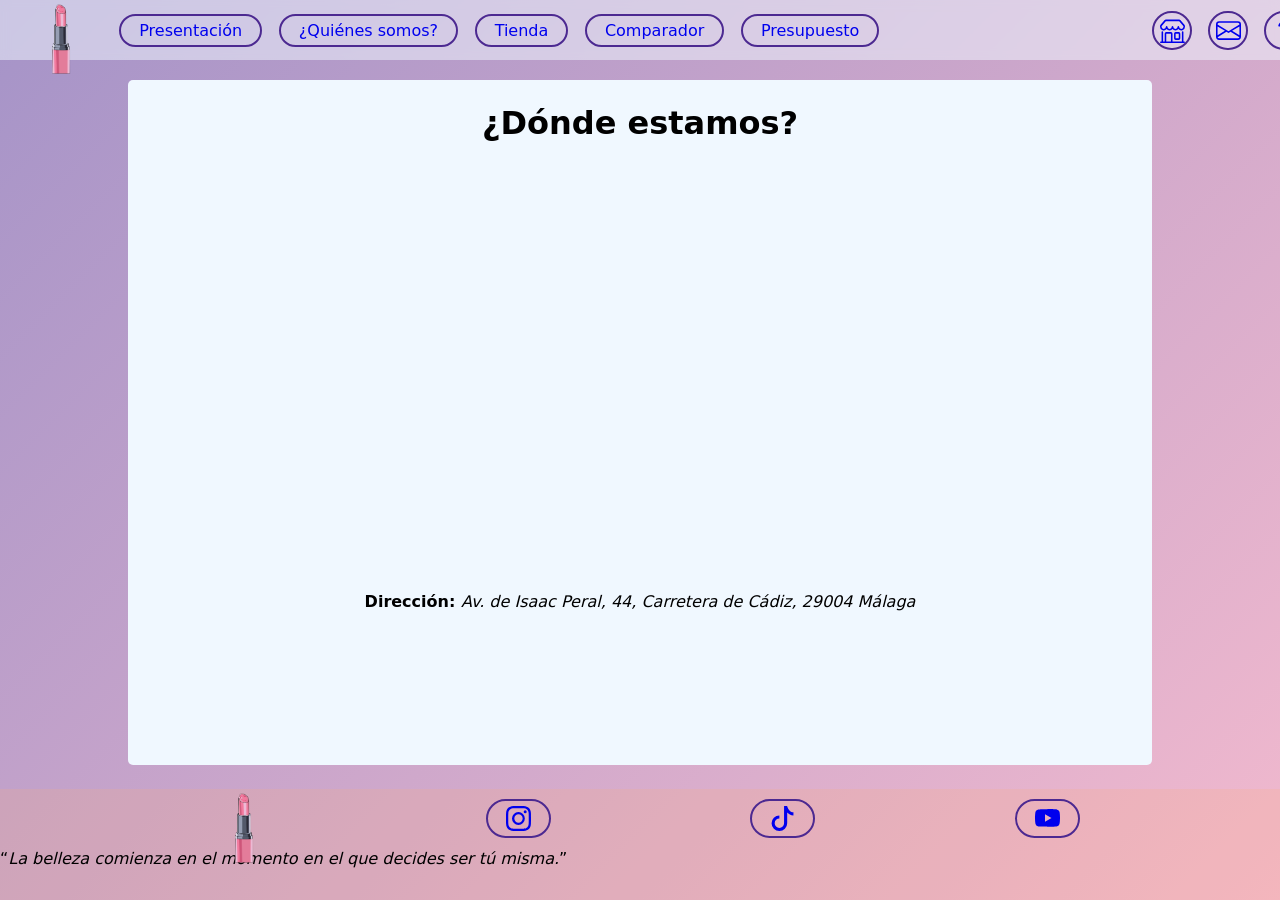
==== commit 19eb4ee5: "On branch main Your branch is up to date with 'origin/main'. Changes to be committed: 	modified:   e" ====
--- a/pagina1.html
+++ b/pagina1.html
@@ -1,90 +1,195 @@
 <!DOCTYPE html>
 <html lang="es-ES">
+  <head>
+    <meta charset="UTF-8" />
+    <meta
+      name="viewport"
+      content="width=device-width, initial-scale=1.0"
+    />
+    <meta
+      name="author"
+      content="Celia"
+    />
+    <meta
+      name="description"
+      content="Lugar donde encontrarnos y contactar con nosotras"
+    />
+    <meta
+      name="keywords"
+      content="maps, facebook, tiktok"
+    />
+    <title>¿Donde estamos?</title>
+    <link
+      rel="icon"
+      href="imagenes/logo.png"
+    />
+    <link
+      rel="stylesheet"
+      href="estilosGlobales.css"
+    />
+    <link
+      rel="stylesheet"
+      href="pagina1.css"
+    />
+  </head>
 
-<head>
-  <meta charset="UTF-8" />
-  <meta name="viewport" content="width=device-width, initial-scale=1.0" />
-  <meta name="author" content="Celia" />
-  <meta name="description" content="Lugar donde encontrarnos y contactar con nosotras" />
-  <meta name="keywords" content="maps, facebook, tiktok" />
-  <title>¿Donde estamos?</title>
-  <link rel="icon" href="imagenes/logo.png" />
-  <link rel="stylesheet" href="estilosGlobales.css">
-  <link rel="stylesheet" href="pagina1.css" />
-</head>
+  <body>
+    <!-- Cabecera de la página donde aparece el logo y la navegacion -->
+    <header>
+      <nav class="navegacion1">
+        <a
+          href="index.html"
+          class="enlaceLogo"
+          ><img
+            src="imagenes/logo.png"
+            alt="Logo DivasMakeUp"
+            title="Logo DivasMakeUp"
+            id="inicio"
+        /></a>
+        <a href="presentacion.html">Presentación</a>
 
-<body>
-  <!-- Cabecera de la página donde aparece el logo y la navegacion -->
-  <header>
-    <nav class="navegacion1">
-      <a href="index.html" class="enlaceLogo"><img src="imagenes/logo.png" alt="Logo DivasMakeUp" title="Logo DivasMakeUp"
-          id="inicio" /></a>
-      <a href="presentacion.html">Presentación</a>
+        <a href="pagina2.html"> ¿Quiénes somos?</a>
+        <a href="pagina3.html"> Tienda</a>
+        <a href="pagina4.html">Comparador</a>
+        <a href="pagina5.html">Presupuesto</a>
+      </nav>
+      <nav class="navegacion2">
+        <a href="pagina1.html">
+          <svg
+            xmlns="http://www.w3.org/2000/svg"
+            width="16"
+            height="16"
+            fill="currentColor"
+            class="bi bi-shop"
+            viewBox="0 0 16 16"
+          >
+            <path
+              d="M2.97 1.35A1 1 0 0 1 3.73 1h8.54a1 1 0 0 1 .76.35l2.609 3.044A1.5 1.5 0 0 1 16 5.37v.255a2.375 2.375 0 0 1-4.25 1.458A2.37 2.37 0 0 1 9.875 8 2.37 2.37 0 0 1 8 7.083 2.37 2.37 0 0 1 6.125 8a2.37 2.37 0 0 1-1.875-.917A2.375 2.375 0 0 1 0 5.625V5.37a1.5 1.5 0 0 1 .361-.976zm1.78 4.275a1.375 1.375 0 0 0 2.75 0 .5.5 0 0 1 1 0 1.375 1.375 0 0 0 2.75 0 .5.5 0 0 1 1 0 1.375 1.375 0 1 0 2.75 0V5.37a.5.5 0 0 0-.12-.325L12.27 2H3.73L1.12 5.045A.5.5 0 0 0 1 5.37v.255a1.375 1.375 0 0 0 2.75 0 .5.5 0 0 1 1 0M1.5 8.5A.5.5 0 0 1 2 9v6h1v-5a1 1 0 0 1 1-1h3a1 1 0 0 1 1 1v5h6V9a.5.5 0 0 1 1 0v6h.5a.5.5 0 0 1 0 1H.5a.5.5 0 0 1 0-1H1V9a.5.5 0 0 1 .5-.5M4 15h3v-5H4zm5-5a1 1 0 0 1 1-1h2a1 1 0 0 1 1 1v3a1 1 0 0 1-1 1h-2a1 1 0 0 1-1-1zm3 0h-2v3h2z"
+            /></svg
+        ></a>
+        <a href="pagina6.html">
+          <svg
+            xmlns="http://www.w3.org/2000/svg"
+            width="16"
+            height="16"
+            fill="currentColor"
+            class="bi bi-envelope"
+            viewBox="0 0 16 16"
+          >
+            <path
+              d="M0 4a2 2 0 0 1 2-2h12a2 2 0 0 1 2 2v8a2 2 0 0 1-2 2H2a2 2 0 0 1-2-2zm2-1a1 1 0 0 0-1 1v.217l7 4.2 7-4.2V4a1 1 0 0 0-1-1zm13 2.383-4.708 2.825L15 11.105zm-.034 6.876-5.64-3.471L8 9.583l-1.326-.795-5.64 3.47A1 1 0 0 0 2 13h12a1 1 0 0 0 .966-.741M1 11.105l4.708-2.897L1 5.383z"
+            /></svg
+        ></a>
+        <a href="pagina7.html">
+          <svg
+            xmlns="http://www.w3.org/2000/svg"
+            width="16"
+            height="16"
+            fill="currentColor"
+            class="bi bi-question-lg"
+            viewBox="0 0 16 16"
+          >
+            <path
+              fill-rule="evenodd"
+              d="M4.475 5.458c-.284 0-.514-.237-.47-.517C4.28 3.24 5.576 2 7.825 2c2.25 0 3.767 1.36 3.767 3.215 0 1.344-.665 2.288-1.79 2.973-1.1.659-1.414 1.118-1.414 2.01v.03a.5.5 0 0 1-.5.5h-.77a.5.5 0 0 1-.5-.495l-.003-.2c-.043-1.221.477-2.001 1.645-2.712 1.03-.632 1.397-1.135 1.397-2.028 0-.979-.758-1.698-1.926-1.698-1.009 0-1.71.529-1.938 1.402-.066.254-.278.461-.54.461h-.777ZM7.496 14c.622 0 1.095-.474 1.095-1.09 0-.618-.473-1.092-1.095-1.092-.606 0-1.087.474-1.087 1.091S6.89 14 7.496 14"
+            /></svg
+        ></a>
+      </nav>
+    </header>
+    <!-- Cuerpo de la página donde aparece el contenido -->
+    <main>
+      <!-- Parte donde aparece el lugar de la tienda y la dirección -->
+      <h1>¿Dónde estamos?</h1>
+      <section>
+        <iframe
+          src="https://www.google.com/maps/embed?pb=!1m18!1m12!1m3!1d3199.2994833748994!2d-4.46281172511031!3d36.69134067382996!2m3!1f0!2f0!3f0!3m2!1i1024!2i768!4f13.1!3m3!1m2!1s0xd72f9c45623d2c3%3A0x7a634bd28c0cf953!2sMEDAC%20Nova%20%F0%9F%A5%87%20Centro%20Tecnol%C3%B3gico%20de%20FP!5e0!3m2!1ses!2ses!4v1737686480984!5m2!1ses!2ses"
+          width="600"
+          height="450"
+          style="border: 0"
+          allowfullscreen=""
+          loading="lazy"
+          referrerpolicy="no-referrer-when-downgrade"
+        ></iframe>
+        <p>
+          <strong>Dirección: </strong>
+          <em>Av. de Isaac Peral, 44, Carretera de Cádiz, 29004 Málaga </em>
+        </p>
+      </section>
+    </main>
+    <!-- Pie de la página donde aparecen las redes sociales -->
+    <footer>
+      <nav>
+        <a
+          href="#inicio"
+          class="enlaceLogo"
+        >
+          <img
+            src="imagenes/logo.png"
+            alt="Logo DivasMakeUp"
+            title="Logo DivasMakeUp"
+          />
+        </a>
+        <a
+          href="https://www.instagram.com/"
+          target="_blank"
+        >
+          <svg
+            xmlns="http://www.w3.org/2000/svg"
+            width="16"
+            height="16"
+            fill="currentColor"
+            class="bi bi-instagram"
+            viewBox="0 0 16 16"
+          >
+            <path
+              d="M8 0C5.829 0 5.556.01 4.703.048 3.85.088 3.269.222 2.76.42a3.9 3.9 0 0 0-1.417.923A3.9 3.9 0 0 0 .42 2.76C.222 3.268.087 3.85.048 4.7.01 5.555 0 5.827 0 8.001c0 2.172.01 2.444.048 3.297.04.852.174 1.433.372 1.942.205.526.478.972.923 1.417.444.445.89.719 1.416.923.51.198 1.09.333 1.942.372C5.555 15.99 5.827 16 8 16s2.444-.01 3.298-.048c.851-.04 1.434-.174 1.943-.372a3.9 3.9 0 0 0 1.416-.923c.445-.445.718-.891.923-1.417.197-.509.332-1.09.372-1.942C15.99 10.445 16 10.173 16 8s-.01-2.445-.048-3.299c-.04-.851-.175-1.433-.372-1.941a3.9 3.9 0 0 0-.923-1.417A3.9 3.9 0 0 0 13.24.42c-.51-.198-1.092-.333-1.943-.372C10.443.01 10.172 0 7.998 0zm-.717 1.442h.718c2.136 0 2.389.007 3.232.046.78.035 1.204.166 1.486.275.373.145.64.319.92.599s.453.546.598.92c.11.281.24.705.275 1.485.039.843.047 1.096.047 3.231s-.008 2.389-.047 3.232c-.035.78-.166 1.203-.275 1.485a2.5 2.5 0 0 1-.599.919c-.28.28-.546.453-.92.598-.28.11-.704.24-1.485.276-.843.038-1.096.047-3.232.047s-2.39-.009-3.233-.047c-.78-.036-1.203-.166-1.485-.276a2.5 2.5 0 0 1-.92-.598 2.5 2.5 0 0 1-.6-.92c-.109-.281-.24-.705-.275-1.485-.038-.843-.046-1.096-.046-3.233s.008-2.388.046-3.231c.036-.78.166-1.204.276-1.486.145-.373.319-.64.599-.92s.546-.453.92-.598c.282-.11.705-.24 1.485-.276.738-.034 1.024-.044 2.515-.045zm4.988 1.328a.96.96 0 1 0 0 1.92.96.96 0 0 0 0-1.92m-4.27 1.122a4.109 4.109 0 1 0 0 8.217 4.109 4.109 0 0 0 0-8.217m0 1.441a2.667 2.667 0 1 1 0 5.334 2.667 2.667 0 0 1 0-5.334"
+            />
+          </svg>
+        </a>
+        <a
+          href="https://www.tiktok.com/"
+          target="_blank"
+        >
+          <svg
+            xmlns="http://www.w3.org/2000/svg"
+            width="16"
+            height="16"
+            fill="currentColor"
+            class="bi bi-tiktok"
+            viewBox="0 0 16 16"
+          >
+            <path
+              d="M9 0h1.98c.144.715.54 1.617 1.235 2.512C12.895 3.389 13.797 4 15 4v2c-1.753 0-3.07-.814-4-1.829V11a5 5 0 1 1-5-5v2a3 3 0 1 0 3 3z"
+            />
+          </svg>
+        </a>
+        <a
+          href="https://www.youtube.com/"
+          target="_blank"
+        >
+          <svg
+            xmlns="http://www.w3.org/2000/svg"
+            width="16"
+            height="16"
+            fill="currentColor"
+            class="bi bi-youtube"
+            viewBox="0 0 16 16"
+          >
+            <path
+              d="M8.051 1.999h.089c.822.003 4.987.033 6.11.335a2.01 2.01 0 0 1 1.415 1.42c.101.38.172.883.22 1.402l.01.104.022.26.008.104c.065.914.073 1.77.074 1.957v.075c-.001.194-.01 1.108-.082 2.06l-.008.105-.009.104c-.05.572-.124 1.14-.235 1.558a2.01 2.01 0 0 1-1.415 1.42c-1.16.312-5.569.334-6.18.335h-.142c-.309 0-1.587-.006-2.927-.052l-.17-.006-.087-.004-.171-.007-.171-.007c-1.11-.049-2.167-.128-2.654-.26a2.01 2.01 0 0 1-1.415-1.419c-.111-.417-.185-.986-.235-1.558L.09 9.82l-.008-.104A31 31 0 0 1 0 7.68v-.123c.002-.215.01-.958.064-1.778l.007-.103.003-.052.008-.104.022-.26.01-.104c.048-.519.119-1.023.22-1.402a2.01 2.01 0 0 1 1.415-1.42c.487-.13 1.544-.21 2.654-.26l.17-.007.172-.006.086-.003.171-.007A100 100 0 0 1 7.858 2zM6.4 5.209v4.818l4.157-2.408z"
+            />
+          </svg>
+        </a>
+      </nav>
 
-      <a href="pagina2.html"> ¿Quiénes somos?</a>
-      <a href="pagina3.html"> Tienda</a>
-      <a href="pagina4.html">Comparador</a>
-      <a href="pagina5.html">Presupuesto</a>
-    </nav>
-    <nav class="navegacion2">
-      <a href="pagina1.html">
-        <svg xmlns="http://www.w3.org/2000/svg" width="16" height="16" fill="currentColor" class="bi bi-shop"
-          viewBox="0 0 16 16">
-          <path
-            d="M2.97 1.35A1 1 0 0 1 3.73 1h8.54a1 1 0 0 1 .76.35l2.609 3.044A1.5 1.5 0 0 1 16 5.37v.255a2.375 2.375 0 0 1-4.25 1.458A2.37 2.37 0 0 1 9.875 8 2.37 2.37 0 0 1 8 7.083 2.37 2.37 0 0 1 6.125 8a2.37 2.37 0 0 1-1.875-.917A2.375 2.375 0 0 1 0 5.625V5.37a1.5 1.5 0 0 1 .361-.976zm1.78 4.275a1.375 1.375 0 0 0 2.75 0 .5.5 0 0 1 1 0 1.375 1.375 0 0 0 2.75 0 .5.5 0 0 1 1 0 1.375 1.375 0 1 0 2.75 0V5.37a.5.5 0 0 0-.12-.325L12.27 2H3.73L1.12 5.045A.5.5 0 0 0 1 5.37v.255a1.375 1.375 0 0 0 2.75 0 .5.5 0 0 1 1 0M1.5 8.5A.5.5 0 0 1 2 9v6h1v-5a1 1 0 0 1 1-1h3a1 1 0 0 1 1 1v5h6V9a.5.5 0 0 1 1 0v6h.5a.5.5 0 0 1 0 1H.5a.5.5 0 0 1 0-1H1V9a.5.5 0 0 1 .5-.5M4 15h3v-5H4zm5-5a1 1 0 0 1 1-1h2a1 1 0 0 1 1 1v3a1 1 0 0 1-1 1h-2a1 1 0 0 1-1-1zm3 0h-2v3h2z" />
-        </svg></a>
-      <a href="pagina6.html">
-        <svg xmlns="http://www.w3.org/2000/svg" width="16" height="16" fill="currentColor" class="bi bi-envelope"
-          viewBox="0 0 16 16">
-          <path
-            d="M0 4a2 2 0 0 1 2-2h12a2 2 0 0 1 2 2v8a2 2 0 0 1-2 2H2a2 2 0 0 1-2-2zm2-1a1 1 0 0 0-1 1v.217l7 4.2 7-4.2V4a1 1 0 0 0-1-1zm13 2.383-4.708 2.825L15 11.105zm-.034 6.876-5.64-3.471L8 9.583l-1.326-.795-5.64 3.47A1 1 0 0 0 2 13h12a1 1 0 0 0 .966-.741M1 11.105l4.708-2.897L1 5.383z" />
-        </svg></a>
-      <a href="pagina7.html">
-        <svg xmlns="http://www.w3.org/2000/svg" width="16" height="16" fill="currentColor" class="bi bi-question-lg"
-          viewBox="0 0 16 16">
-          <path fill-rule="evenodd"
-            d="M4.475 5.458c-.284 0-.514-.237-.47-.517C4.28 3.24 5.576 2 7.825 2c2.25 0 3.767 1.36 3.767 3.215 0 1.344-.665 2.288-1.79 2.973-1.1.659-1.414 1.118-1.414 2.01v.03a.5.5 0 0 1-.5.5h-.77a.5.5 0 0 1-.5-.495l-.003-.2c-.043-1.221.477-2.001 1.645-2.712 1.03-.632 1.397-1.135 1.397-2.028 0-.979-.758-1.698-1.926-1.698-1.009 0-1.71.529-1.938 1.402-.066.254-.278.461-.54.461h-.777ZM7.496 14c.622 0 1.095-.474 1.095-1.09 0-.618-.473-1.092-1.095-1.092-.606 0-1.087.474-1.087 1.091S6.89 14 7.496 14" />
-        </svg></a>
-    </nav>
-  </header>
-  <!-- Cuerpo de la página donde aparece el contenido -->
-  <main>
-    <!-- Parte donde aparece el lugar de la tienda y la dirección -->
-    <h1>¿Dónde estamos?</h1>
-    <section>
-      <iframe
-        src="https://www.google.com/maps/embed?pb=!1m18!1m12!1m3!1d3199.2994833748994!2d-4.46281172511031!3d36.69134067382996!2m3!1f0!2f0!3f0!3m2!1i1024!2i768!4f13.1!3m3!1m2!1s0xd72f9c45623d2c3%3A0x7a634bd28c0cf953!2sMEDAC%20Nova%20%F0%9F%A5%87%20Centro%20Tecnol%C3%B3gico%20de%20FP!5e0!3m2!1ses!2ses!4v1737686480984!5m2!1ses!2ses"
-        width="600" height="450" style="border: 0" allowfullscreen="" loading="lazy"
-        referrerpolicy="no-referrer-when-downgrade"></iframe>
       <p>
-        <strong>Dirección: </strong>
-        <em>Av. de Isaac Peral, 44, Carretera de Cádiz, 29004 Málaga </em>
+        <q
+          ><em
+            >La belleza comienza en el momento en el que decides ser tú
+            misma.</em
+          ></q
+        >
       </p>
-    </section>
-    <hr />
-  </main>
-  <!-- Pie de la página donde aparecen las redes sociales -->
-  <footer>
-    <nav>
-      <a href="#inicio" class="enlaceLogo">
-        <img src="imagenes/logo.png" alt="Logo DivasMakeUp" title="Logo DivasMakeUp" />
-      </a>
-      <a href="https://www.instagram.com/" target="_blank">
-        <img src="icons/instagram.svg" alt="Logo de Instagram" title="Logo Insta" />
-      </a>
-      <a href="https://www.tiktok.com/" target="_blank">
-        <img src="icons/tiktok.svg" alt="Logo de Tiktok" title="Logo Tiktok" />
-      </a>
-      <a href="https://www.youtube.com/" target="_blank">
-        <img src="icons/youtube.svg" alt="Logo de YouTube" title="Logo Youtube" />
-      </a>
-    </nav>
-
-    <p>
-      <q><em>La belleza comienza en el momento en el que decides ser tú
-          misma.</em></q>
-    </p>
-  </footer>
-</body>
-
-</html>+    </footer>
+  </body>
+</html>
--- a/estilosGlobales.css
+++ b/estilosGlobales.css
@@ -28,6 +28,7 @@
 }
 
 body {
+  padding-top: 80px;
   display: flex;
   flex-direction: column;
   flex-wrap: nowrap;
@@ -38,36 +39,33 @@
     135deg,
     rgb(var(--color-morado-azul) / 0.5),
     rgb(var(--color-rosa) / 0.5),
-    rgb(var(--color-salmon-claro))
+    rgb(var(--color-salmon-claro) / 0.5)
   );
 
   background-size: 300%;
-  animation: animarGradiente 15s ease infinite ;
+  animation: animarGradiente 15s ease infinite alternate;
 }
 
 @keyframes animarGradiente {
   0% {
     background-position: 0% 50%;
   }
-  50% {
-    background-position: 100% 50%;
-  }
   100% {
-    background-position: 0% 50%;
+    background-position: 50% 100%;
   }
 }
 
 header {
   /* background-color: rgb(var(--color-salmon-claro) / 0.2); */
   background-color: rgba(240, 248, 255, 0.517);
-  position: sticky;
+  position: fixed;
   top: 0;
+  left: 0;
   width: 100%;
-  /* height: 20vh; */
   flex: 2;
   -webkit-backdrop-filter: blur(5px);
   backdrop-filter: blur(5px); /* Aplica desenfoque */
-  z-index: 1;
+  z-index: 10;
 
   display: flex;
   flex-direction: row;
@@ -81,6 +79,7 @@
   flex: 8;
   padding: 1.5rem;
   background-color: aliceblue;
+  border-radius: 5px;
   /* height: 60vh; */
 }
 
@@ -114,7 +113,7 @@
   text-decoration: none;
   position: relative;
 
-  border: 1px solid rgb(var(--color-morado-azul));
+  border: 2.3px solid rgb(var(--color-morado-azul));
   border-radius: 25px;
   padding: 5px;
   padding-inline: 18px;
--- a/pagina1.css
+++ b/pagina1.css
@@ -0,0 +1,13 @@
+h1 {
+  text-align: center;
+}
+section {
+  display: flex;
+  flex-direction: column;
+  align-items: center;
+  text-align: center;
+}
+
+iframe {
+  max-width: 100%;
+}
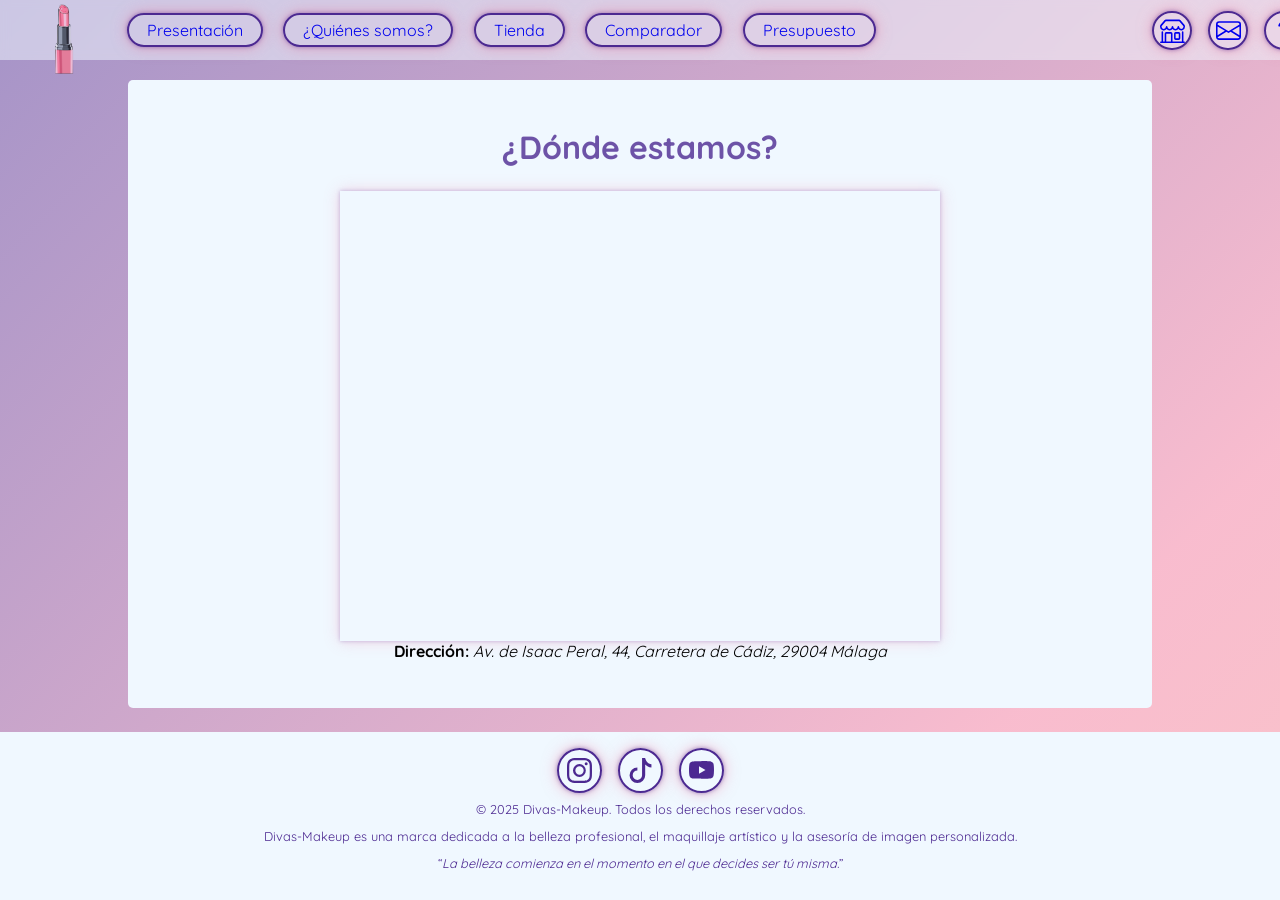
==== commit 123be964: "On branch main Your branch is up to date with 'origin/main'. Changes to be committed: 	modified:   e" ====
--- a/pagina1.html
+++ b/pagina1.html
@@ -120,16 +120,6 @@
     <footer>
       <nav>
         <a
-          href="#inicio"
-          class="enlaceLogo"
-        >
-          <img
-            src="imagenes/logo.png"
-            alt="Logo DivasMakeUp"
-            title="Logo DivasMakeUp"
-          />
-        </a>
-        <a
           href="https://www.instagram.com/"
           target="_blank"
         >
@@ -182,7 +172,12 @@
         </a>
       </nav>
 
+      <p>&copy; 2025 Divas-Makeup. Todos los derechos reservados.</p>
       <p>
+        Divas-Makeup es una marca dedicada a la belleza profesional, el
+        maquillaje artístico y la asesoría de imagen personalizada.
+      </p>
+      <p class="cita">
         <q
           ><em
             >La belleza comienza en el momento en el que decides ser tú
--- a/estilosGlobales.css
+++ b/estilosGlobales.css
@@ -6,8 +6,18 @@
   --color-salmon: 250 122 121;
   --color-salmon-claro: 247 169 123;
 
-  font-family: system-ui, -apple-system, BlinkMacSystemFont, 'Segoe UI', Roboto,
-    Oxygen, Ubuntu, Cantarell, 'Open Sans', 'Helvetica Neue', sans-serif;
+  font-family: 'estandar', sans-serif;
+}
+
+@font-face {
+  font-family: 'miFuenteCoco';
+  src: url('Comic_Relief/ComicRelief-Regular.ttf');
+}
+
+@font-face {
+  font-family: 'estandar';
+  src: url(fuentes/fuenteComun/Quicksand-VariableFont_wght.ttf)
+    format('truetype');
 }
 
 *,
@@ -15,11 +25,11 @@
 *::after {
   box-sizing: border-box;
   margin: 0;
+
+  /* Estilos para la barra de scroll */
   scrollbar-width: thin;
   scrollbar-color: rgb(var(--color-salmon-claro) / 0.8) transparent;
   scroll-behavior: smooth;
-
-  /* outline: tomato 1px solid; */
 }
 
 html,
@@ -34,7 +44,6 @@
   flex-wrap: nowrap;
   align-items: center;
   gap: 1.5rem;
-  /* background-color: rgb(var(--color-rosa) / 0.2); */
   background: linear-gradient(
     135deg,
     rgb(var(--color-morado-azul) / 0.5),
@@ -42,7 +51,7 @@
     rgb(var(--color-salmon-claro) / 0.5)
   );
 
-  background-size: 300%;
+  background-size: 200%;
   animation: animarGradiente 15s ease infinite alternate;
 }
 
@@ -56,7 +65,6 @@
 }
 
 header {
-  /* background-color: rgb(var(--color-salmon-claro) / 0.2); */
   background-color: rgba(240, 248, 255, 0.517);
   position: fixed;
   top: 0;
@@ -80,14 +88,38 @@
   padding: 1.5rem;
   background-color: aliceblue;
   border-radius: 5px;
-  /* height: 60vh; */
 }
 
 footer {
-  background-color: rgb(var(--color-salmon-claro) / 0.2);
+  background-color: aliceblue;
   width: 100%;
-  /* height: 20vh; */
   flex: 2;
+
+  & > nav {
+    justify-content: center;
+    align-items: center;
+    flex-wrap: wrap;
+    padding-top: 0.5rem;
+
+    & > a {
+      margin: 0.5rem;
+      padding: 0.5rem;
+      color: rgb(var(--color-morado-azul));
+    }
+  }
+
+  & > p {
+    text-align: center;
+    font-size: 0.8rem;
+    color: rgb(var(--color-morado-azul));
+    padding-bottom: 0.7rem;
+  }
+}
+
+.cocoChanel {
+  font-family: miFuenteCoco;
+  color: rgb(var(--color-morado-azul) / 0.5);
+  font-size: 18px;
 }
 
 nav {
@@ -118,6 +150,12 @@
   padding: 5px;
   padding-inline: 18px;
   overflow: hidden;
+  box-shadow: 0px 0px 4px rgb(var(--color-morado-azul) / 0.5),
+    0px 0px 15px rgb(var(--color-rosa) / 0.5);
+
+  &:active {
+    color: rgb(255, 255, 255);
+  }
 
   svg {
     width: 25px;
@@ -132,7 +170,12 @@
     bottom: 0;
     left: 0;
     z-index: -1;
-    background-color: rgb(var(--color-rosa));
+    background: linear-gradient(
+      150deg,
+      rgb(var(--color-morado-azul) / 0.5) 30%,
+      rgb(var(--color-rosa) / 0.5),
+      rgb(var(--color-salmon-claro) / 0.5)
+    );
     border-radius: 50% 50% 0 0;
   }
 
@@ -145,6 +188,7 @@
 .enlaceLogo {
   border: none;
   overflow: visible;
+  box-shadow: none;
 
   &:hover::before {
     height: 0;
--- a/pagina1.css
+++ b/pagina1.css
@@ -1,6 +1,14 @@
+main {
+  display: flex;
+  flex-direction: column;
+  justify-content: space-evenly;
+}
+
 h1 {
   text-align: center;
+  color: rgb(var(--color-morado-azul) / 0.8);
 }
+
 section {
   display: flex;
   flex-direction: column;
@@ -10,4 +18,6 @@
 
 iframe {
   max-width: 100%;
+  box-shadow: 0px 0px 4px rgb(var(--color-morado-azul) / 0.3),
+    0px 0px 15px rgb(var(--color-rosa) / 0.3);
 }
